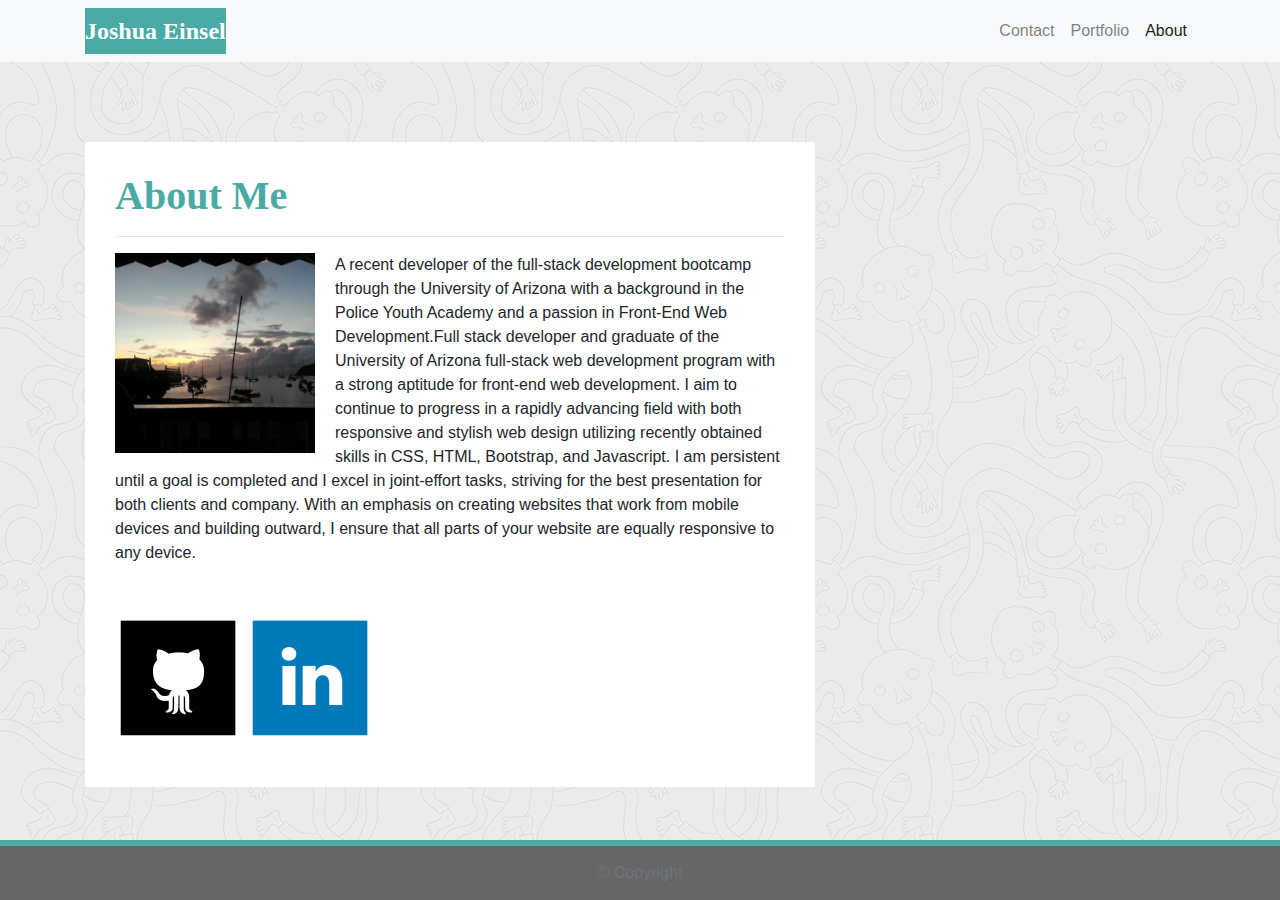
==== index.html @ 09c92cab "Working on portfolio page, added brand statement to the about page." ====
<!DOCTYPE html>
<html lang="en-us">

<head>

  <meta charset="UTF-8">
  <meta name="viewport" content="width=device-width, initial-scale=1.0">
  <meta http-equiv="X-UA-Compatible" content="ie=edge">

  <title>Bootstrap Portfolio</title>

  <!-- Boostrap Stylesheet -->
  <link rel="stylesheet" href="https://maxcdn.bootstrapcdn.com/bootstrap/4.0.0/css/bootstrap.min.css">

  <!-- Our own CSS stylesheet -->
  <link rel="stylesheet" href="assets/css/styles.css" media="screen">

</head>

<body>
  <nav class="navbar navbar-expand-lg navbar-light bg-light">
    <div class="container">
      <!-- Brand and toggle get grouped for better mobile display -->
      <a class="navbar-brand" href="index.html" id="logo">Joshua Einsel</a>
      <button class="navbar-toggler" type="button" data-toggle="collapse" data-target="#navbarTogglerDemo01"
        aria-controls="navbarTogglerDemo01" aria-expanded="false" aria-label="Toggle navigation">
        <span class="navbar-toggler-icon"></span>
      </button>
      <!-- Collect the nav links, forms, and other content for toggling -->
      <div class="collapse navbar-collapse" id="navbarTogglerDemo01">
        <ul class="navbar-nav ml-auto mt-2 mt-lg-0">
          <li class="nav-item">
            <a class="nav-link" href="contact.html">Contact</a>
          </li>
          <li class="nav-item">
            <a class="nav-link" href="portfolio.html">Portfolio</a>
          </li>
          <li class="nav-item active">
            <a class="nav-link" href="index.html">About</a>
          </li>
        </ul>
      </div>
      <!-- /.navbar-collapse -->
    </div>
    <!-- /.container -->
  </nav>
  <!-- End of navbar -->

  <!-- Start of container -->
  <main class="container">
    <section class="row">
      <div class="col-md-8">
        <article class="block">
          <h1 class="block-header">About Me</h1>
          <hr />
          <img src="assets/imgs/natebeach.jpeg" alt="" id="about-image" />
          <p>A recent developer of the full-stack development bootcamp through the University of Arizona with a
            background in the Police Youth Academy and a passion in Front-End Web Development.Full stack developer and
            graduate of the University of Arizona full-stack web development
            program with a strong aptitude for front-end web development. I aim to continue to progress in a rapidly
            advancing field with both responsive and stylish web design utilizing recently obtained skills in CSS, HTML,
            Bootstrap, and Javascript. I am persistent until a goal is completed and I excel in joint-effort tasks,
            striving for the best presentation for both clients and company. With an emphasis on creating websites that
            work from mobile devices and building outward, I ensure that all parts of your website are equally
            responsive to any device.
            <br />
            <br>
            <br>
            <a href="https://github.com/JEinsel">
              <img style="align-content:center;" src="assets/imgs/github.png">
            </a>
            <a href="https://www.linkedin.com/in/joshua-einsel-439635195/">
            <img src="assets/imgs/linkedin.png">
            </a>
            <p>
            </p>
        </article>
      </div>
    </section>
  </main>
  <!-- End of container -->

  <!-- Start of footer -->
  <footer class="footer">
    <div class="two-toned-footer-color"></div>
    <p class="text-muted text-muted-footer text-center">
      &copy; Copyright
    </p>
  </footer>
  <!-- End of footer -->

  <!-- jQuery CDN -->
  <script type="text/javascript" src="https://cdnjs.cloudflare.com/ajax/libs/jquery/3.2.1/jquery.min.js"></script>

  <!-- Bootstrap CDN -->
  <script src="https://maxcdn.bootstrapcdn.com/bootstrap/4.0.0/js/bootstrap.min.js"></script>

</body>

</html>
---- assets/css/styles.css ----
/* --- STYLES FOR ALL PAGES --- */
body {
  /* Typography */
  font-family: Arial, "Helvetica Neue", Helvetica, sans-serif;

  /* Visual */
  background-image: url("../imgs/ignasi_pattern_s.png");
}

html {
  /* Positioning */
  position: relative;

  /* Box-model */
  min-height: 100%;
}

/* add space for fixed nav */
main {
  margin: 80px 0;
}

/* create styles for use for all white main boxes */
.block {
  background-color: #fff;

  padding: 30px;
  margin-bottom: 30px;
}

.block-header {
  /* Typography */
  color: #4aaaa5;
  font-family: Georgia, Times, "Times New Roman", serif;
  font-weight: bold;
}

/* NAV START */
#logo {
  font-family: Georgia, Times, "Times New Roman", serif;

  /* Typography */
  font-size: 24px;
  font-weight: bold;
  color: #fff;

  /* Visual */
  background: #4aaaa5;
}

/* override bootstrap hover color and border */
.navbar-default .navbar-nav > li > a:hover {
  color: #4aaaa5;
}

.navbar {
  background: white;
  border: none;
}

/* media query for nav background color change */
@media only screen and (max-width: 767px) {
  .navbar-header {
    background-color: #4aaaa5;
  }
}
/* END NAV */


/* CONNECT W/ ME CSS */
.connect-header {
  /* Typography */
  font-size: 25px;
}

.connect-photo {
  /* Box-model */
  width: 55px;
  height: 55px;
}

#images {
  /* Box-model */
  padding-top: 15px;

  /* Typography */
  text-align: center;
}
/* END CONNECT W/ ME */


/* BEGIN FOOTER */
.footer {
  /* Positioning */
  position: absolute;
  bottom: 0;

  /* Box-model */
  width: 100%;
  height: 60px;

  /* Visual */
  background-color: #666;
}

.text-muted-footer {
  /* Box-model */
  margin-top: 15px;

  /* Typography */
  color: #fff;
}

.two-toned-footer-color {
  /* Box-model */
  height: 6px;
  padding-top: 3px;

  /* Visual */
  background-color: #4aaaa5;
}
/* END FOOTER */
/* --- END STYLES FOR ALL PAGES --- */

/* --- PAGE-SPECIFIC STYLES --- */
/* ABOUT-ME PAGE */
.about-me-header {
  /* Positioning */
  margin-bottom: 33px;
  font-family: Georgia, Times, "Times New Roman", serif;

  /* Typography */
  font-size: 32px;
  font-weight: bold;
  color: #4aaaa5;
}

#about-image {
  /* Positioning */
  float: left;

  /* Box-model */
  width: 200px;
  margin: 0 20px 10px 0;
}
/* END ABOUT-ME PAGE */


/* PORTFOLIO PAGE */
.port-image {
  margin: 20px auto;
}
/* END PORTFOLIO PAGE */


/* CONTACT FORM PAGE  */
.form-control {
  /* give input boxes right angles */
  border-radius: 0;

  /* keep from horizontally resizing text area */
  min-width: 100%;
  max-width: 100%;
}

.submit-btn {
  /* Box-model */
  padding: 15px 30px;
  font-size: 16px;
  font-weight: lighter;

  /* Typography */
  color: #fff;

  /* Visual */
  background-color: #4aaaa5;
  border: 0;
}

.submit-btn:hover {
  opacity: .7;
}

/* END CONTACT FORM PAGE */
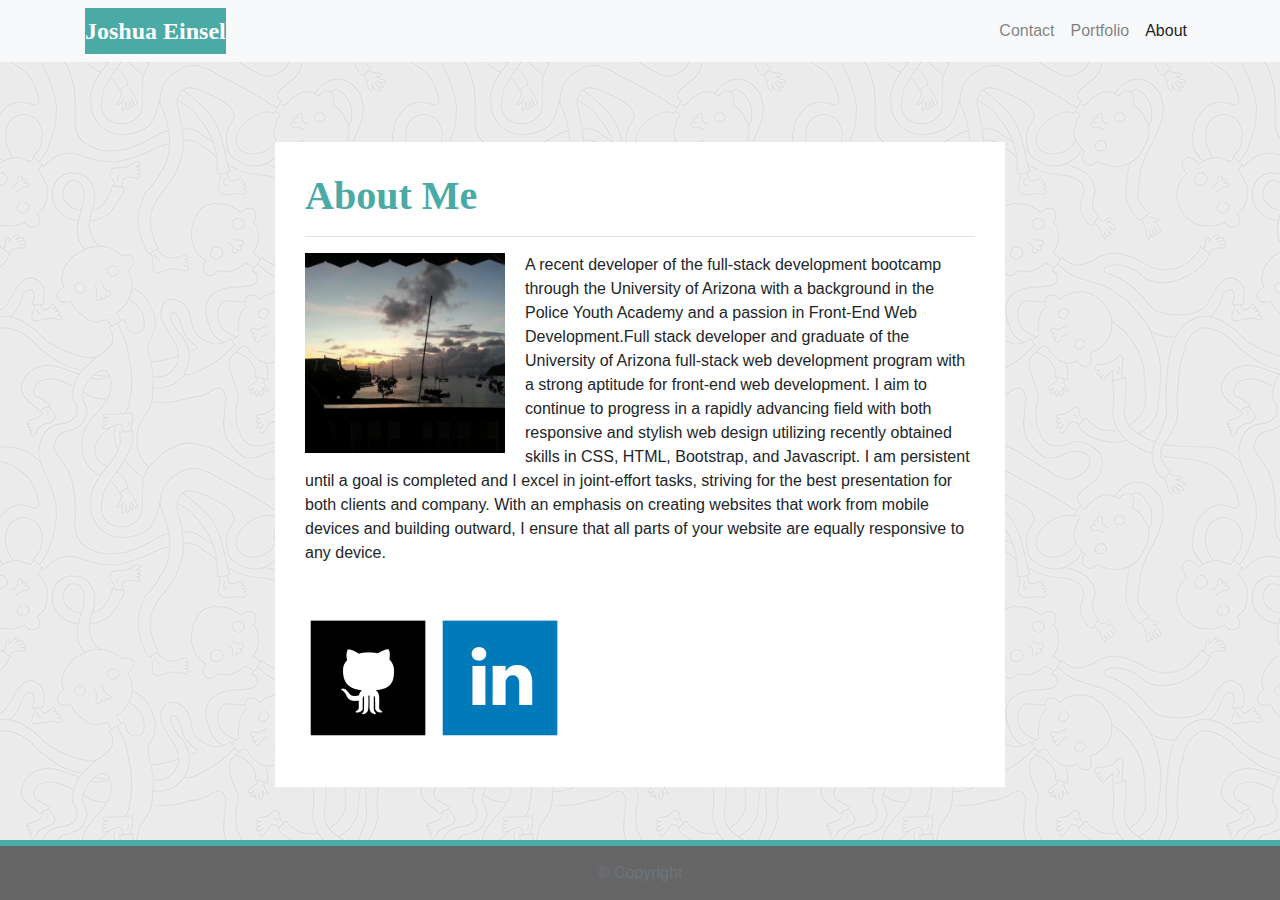
==== commit 9fb1e40e: "Aligned containers on each page" ====
--- a/index.html
+++ b/index.html
@@ -49,6 +49,7 @@
   <!-- Start of container -->
   <main class="container">
     <section class="row">
+      <div class="col-2"></div>
       <div class="col-md-8">
         <article class="block">
           <h1 class="block-header">About Me</h1>
@@ -70,7 +71,7 @@
               <img style="align-content:center;" src="assets/imgs/github.png">
             </a>
             <a href="https://www.linkedin.com/in/joshua-einsel-439635195/">
-            <img src="assets/imgs/linkedin.png">
+              <img src="assets/imgs/linkedin.png">
             </a>
             <p>
             </p>
--- a/assets/css/styles.css
+++ b/assets/css/styles.css
@@ -24,13 +24,13 @@
 .block {
   background-color: #fff;
 
-  padding: 30px;
+  padding      : 30px;
   margin-bottom: 30px;
 }
 
 .block-header {
   /* Typography */
-  color: #4aaaa5;
+  color      : #4aaaa5;
   font-family: Georgia, Times, "Times New Roman", serif;
   font-weight: bold;
 }
@@ -40,22 +40,22 @@
   font-family: Georgia, Times, "Times New Roman", serif;
 
   /* Typography */
-  font-size: 24px;
+  font-size  : 24px;
   font-weight: bold;
-  color: #fff;
+  color      : #fff;
 
   /* Visual */
   background: #4aaaa5;
 }
 
 /* override bootstrap hover color and border */
-.navbar-default .navbar-nav > li > a:hover {
+.navbar-default .navbar-nav>li>a:hover {
   color: #4aaaa5;
 }
 
 .navbar {
   background: white;
-  border: none;
+  border    : none;
 }
 
 /* media query for nav background color change */
@@ -64,6 +64,7 @@
     background-color: #4aaaa5;
   }
 }
+
 /* END NAV */
 
 
@@ -75,7 +76,7 @@
 
 .connect-photo {
   /* Box-model */
-  width: 55px;
+  width : 55px;
   height: 55px;
 }
 
@@ -86,6 +87,7 @@
   /* Typography */
   text-align: center;
 }
+
 /* END CONNECT W/ ME */
 
 
@@ -93,10 +95,10 @@
 .footer {
   /* Positioning */
   position: absolute;
-  bottom: 0;
+  bottom  : 0;
 
   /* Box-model */
-  width: 100%;
+  width : 100%;
   height: 60px;
 
   /* Visual */
@@ -113,12 +115,13 @@
 
 .two-toned-footer-color {
   /* Box-model */
-  height: 6px;
+  height     : 6px;
   padding-top: 3px;
 
   /* Visual */
   background-color: #4aaaa5;
 }
+
 /* END FOOTER */
 /* --- END STYLES FOR ALL PAGES --- */
 
@@ -127,12 +130,12 @@
 .about-me-header {
   /* Positioning */
   margin-bottom: 33px;
-  font-family: Georgia, Times, "Times New Roman", serif;
+  font-family  : Georgia, Times, "Times New Roman", serif;
 
   /* Typography */
-  font-size: 32px;
+  font-size  : 32px;
   font-weight: bold;
-  color: #4aaaa5;
+  color      : #4aaaa5;
 }
 
 #about-image {
@@ -140,9 +143,10 @@
   float: left;
 
   /* Box-model */
-  width: 200px;
+  width : 200px;
   margin: 0 20px 10px 0;
 }
+
 /* END ABOUT-ME PAGE */
 
 
@@ -150,6 +154,16 @@
 .port-image {
   margin: 20px auto;
 }
+
+/* .img-fluid {
+  position: absolute;
+  width   : 350px;
+  height  : 350px;
+  float   :left;
+}
+#banner {
+  position:absolute;
+} */
 /* END PORTFOLIO PAGE */
 
 
@@ -165,8 +179,8 @@
 
 .submit-btn {
   /* Box-model */
-  padding: 15px 30px;
-  font-size: 16px;
+  padding    : 15px 30px;
+  font-size  : 16px;
   font-weight: lighter;
 
   /* Typography */
@@ -174,11 +188,11 @@
 
   /* Visual */
   background-color: #4aaaa5;
-  border: 0;
+  border          : 0;
 }
 
 .submit-btn:hover {
   opacity: .7;
 }
 
-/* END CONTACT FORM PAGE */
+/* END CONTACT FORM PAGE */